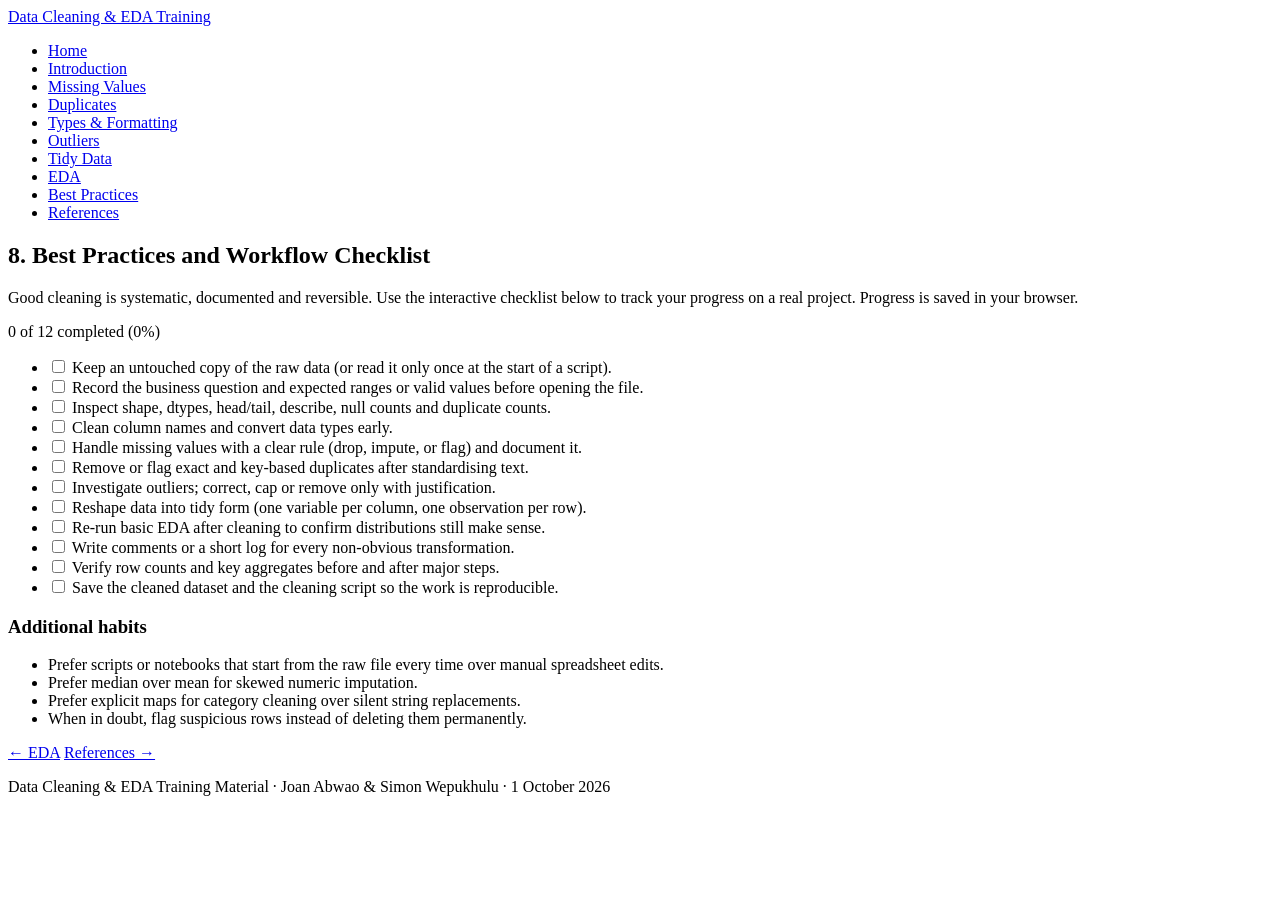
==== best-practices.html @ 7a4166fb "Add files via upload" ====
<!DOCTYPE html>
<html lang="en">
<head>
  <meta charset="UTF-8">
  <meta name="viewport" content="width=device-width, initial-scale=1.0">
  <title>Best Practices - Data Cleaning &amp; EDA Tutorial</title>
  <link rel="stylesheet" href="../css/styles.css">
</head>
<body>
  <header class="site-header">
    <div class="header-inner">
      <a href="../index.html" class="site-title">Data Cleaning &amp; EDA Training</a>
      <nav>
        <ul class="nav-links">
          <li><a href="../index.html">Home</a></li>
          <li><a href="introduction.html">Introduction</a></li>
          <li><a href="missing-values.html">Missing Values</a></li>
          <li><a href="duplicates.html">Duplicates</a></li>
          <li><a href="types-formatting.html">Types &amp; Formatting</a></li>
          <li><a href="outliers.html">Outliers</a></li>
          <li><a href="tidy-data.html">Tidy Data</a></li>
          <li><a href="eda.html">EDA</a></li>
          <li><a href="best-practices.html" class="active">Best Practices</a></li>
          <li><a href="references.html">References</a></li>
        </ul>
      </nav>
    </div>
  </header>

  <main class="container">
    <section class="card">
      <h2>8. Best Practices and Workflow Checklist</h2>
      <p>
        Good cleaning is systematic, documented and reversible. Use the interactive checklist
        below to track your progress on a real project. Progress is saved in your browser.
      </p>

      <div class="progress-wrap">
        <p class="progress-label">0 of 12 completed (0%)</p>
        <div class="progress-bar"><div class="progress-fill"></div></div>
      </div>

      <ul class="checklist" data-id="workflow">
        <li>
          <input type="checkbox" id="c1">
          <label for="c1">Keep an untouched copy of the raw data (or read it only once at the start of a script).</label>
        </li>
        <li>
          <input type="checkbox" id="c2">
          <label for="c2">Record the business question and expected ranges or valid values before opening the file.</label>
        </li>
        <li>
          <input type="checkbox" id="c3">
          <label for="c3">Inspect shape, dtypes, head/tail, describe, null counts and duplicate counts.</label>
        </li>
        <li>
          <input type="checkbox" id="c4">
          <label for="c4">Clean column names and convert data types early.</label>
        </li>
        <li>
          <input type="checkbox" id="c5">
          <label for="c5">Handle missing values with a clear rule (drop, impute, or flag) and document it.</label>
        </li>
        <li>
          <input type="checkbox" id="c6">
          <label for="c6">Remove or flag exact and key-based duplicates after standardising text.</label>
        </li>
        <li>
          <input type="checkbox" id="c7">
          <label for="c7">Investigate outliers; correct, cap or remove only with justification.</label>
        </li>
        <li>
          <input type="checkbox" id="c8">
          <label for="c8">Reshape data into tidy form (one variable per column, one observation per row).</label>
        </li>
        <li>
          <input type="checkbox" id="c9">
          <label for="c9">Re-run basic EDA after cleaning to confirm distributions still make sense.</label>
        </li>
        <li>
          <input type="checkbox" id="c10">
          <label for="c10">Write comments or a short log for every non-obvious transformation.</label>
        </li>
        <li>
          <input type="checkbox" id="c11">
          <label for="c11">Verify row counts and key aggregates before and after major steps.</label>
        </li>
        <li>
          <input type="checkbox" id="c12">
          <label for="c12">Save the cleaned dataset and the cleaning script so the work is reproducible.</label>
        </li>
      </ul>

      <h3>Additional habits</h3>
      <ul>
        <li>Prefer scripts or notebooks that start from the raw file every time over manual spreadsheet edits.</li>
        <li>Prefer median over mean for skewed numeric imputation.</li>
        <li>Prefer explicit maps for category cleaning over silent string replacements.</li>
        <li>When in doubt, flag suspicious rows instead of deleting them permanently.</li>
      </ul>
    </section>

    <div class="page-nav">
      <a href="eda.html">&larr; EDA</a>
      <a href="references.html">References &rarr;</a>
    </div>
  </main>

  <footer class="site-footer">
    <p>Data Cleaning &amp; EDA Training Material &middot; Joan Abwao &amp; Simon Wepukhulu &middot; 1 October 2026</p>
  </footer>
  <script src="../js/main.js"></script>
</body>
</html>
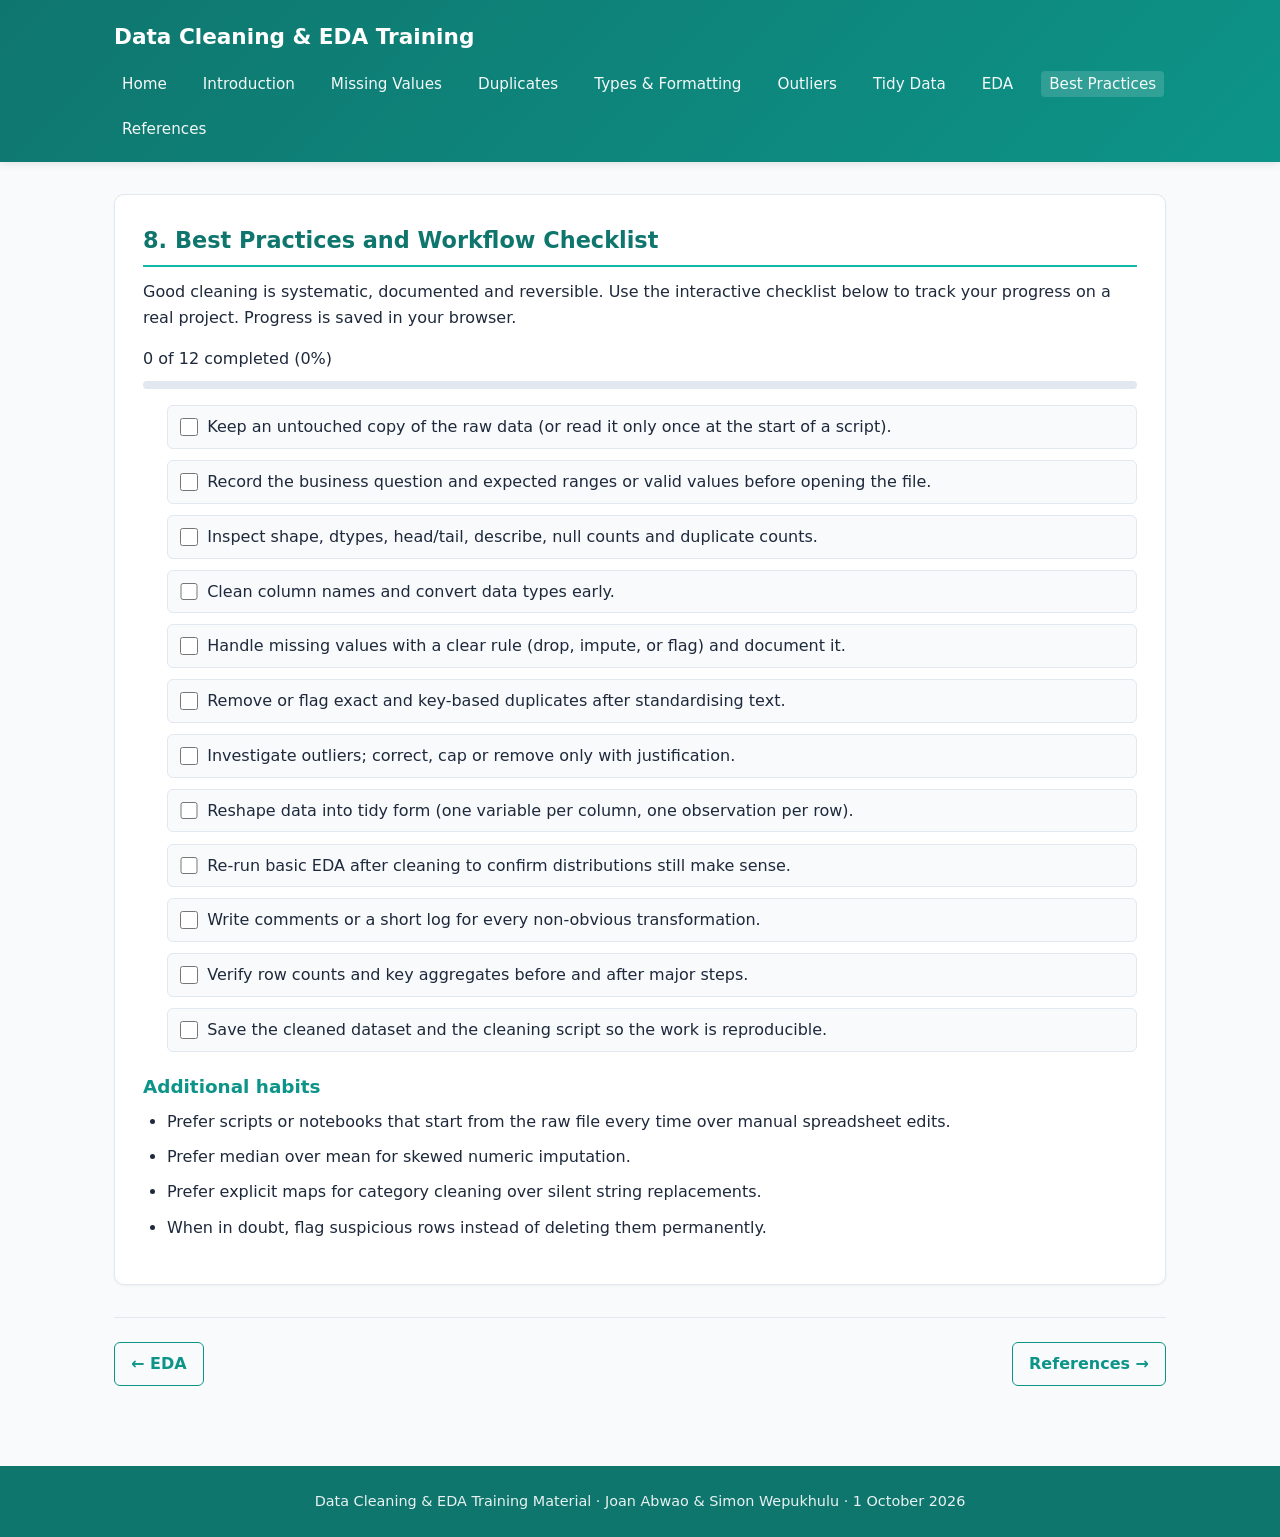
==== commit 43c9e38f: "Add files via upload" ====
--- a/best-practices.html
+++ b/best-practices.html
@@ -4,15 +4,15 @@
   <meta charset="UTF-8">
   <meta name="viewport" content="width=device-width, initial-scale=1.0">
   <title>Best Practices - Data Cleaning &amp; EDA Tutorial</title>
-  <link rel="stylesheet" href="../css/styles.css">
+  <link rel="stylesheet" href="styles.css">
 </head>
 <body>
   <header class="site-header">
     <div class="header-inner">
-      <a href="../index.html" class="site-title">Data Cleaning &amp; EDA Training</a>
+      <a href="index.html" class="site-title">Data Cleaning &amp; EDA Training</a>
       <nav>
         <ul class="nav-links">
-          <li><a href="../index.html">Home</a></li>
+          <li><a href="index.html">Home</a></li>
           <li><a href="introduction.html">Introduction</a></li>
           <li><a href="missing-values.html">Missing Values</a></li>
           <li><a href="duplicates.html">Duplicates</a></li>
@@ -109,6 +109,6 @@
   <footer class="site-footer">
     <p>Data Cleaning &amp; EDA Training Material &middot; Joan Abwao &amp; Simon Wepukhulu &middot; 1 October 2026</p>
   </footer>
-  <script src="../js/main.js"></script>
+  <script src="main.js"></script>
 </body>
 </html>
--- a/styles.css
+++ b/styles.css
@@ -0,0 +1,412 @@
+/* Data Cleaning & EDA Tutorial Styles */
+:root {
+  --primary: #0d9488;
+  --primary-dark: #0f766e;
+  --primary-light: #14b8a6;
+  --accent: #0ea5e9;
+  --bg: #f8fafc;
+  --bg-card: #ffffff;
+  --text: #1e293b;
+  --text-muted: #64748b;
+  --border: #e2e8f0;
+  --code-bg: #f1f5f9;
+  --success: #10b981;
+  --warning: #f59e0b;
+  --danger: #ef4444;
+}
+
+* {
+  box-sizing: border-box;
+  margin: 0;
+  padding: 0;
+}
+
+html {
+  scroll-behavior: smooth;
+}
+
+body {
+  font-family: 'Segoe UI', system-ui, -apple-system, sans-serif;
+  line-height: 1.6;
+  color: var(--text);
+  background: var(--bg);
+  min-height: 100vh;
+}
+
+/* Header */
+.site-header {
+  background: linear-gradient(135deg, var(--primary-dark), var(--primary));
+  color: white;
+  padding: 1.25rem 0;
+  box-shadow: 0 2px 8px rgba(0,0,0,0.1);
+  position: sticky;
+  top: 0;
+  z-index: 100;
+}
+
+.header-inner {
+  max-width: 1100px;
+  margin: 0 auto;
+  padding: 0 1.5rem;
+  display: flex;
+  justify-content: space-between;
+  align-items: center;
+  flex-wrap: wrap;
+  gap: 1rem;
+}
+
+.site-title {
+  font-size: 1.35rem;
+  font-weight: 700;
+  text-decoration: none;
+  color: white;
+}
+
+.site-title:hover {
+  opacity: 0.9;
+}
+
+.nav-links {
+  display: flex;
+  gap: 1.25rem;
+  flex-wrap: wrap;
+  list-style: none;
+}
+
+.nav-links a {
+  color: rgba(255,255,255,0.95);
+  text-decoration: none;
+  font-size: 0.95rem;
+  font-weight: 500;
+  padding: 0.25rem 0.5rem;
+  border-radius: 4px;
+  transition: background 0.2s;
+}
+
+.nav-links a:hover,
+.nav-links a.active {
+  background: rgba(255,255,255,0.15);
+}
+
+/* Main layout */
+.container {
+  max-width: 1100px;
+  margin: 0 auto;
+  padding: 2rem 1.5rem;
+}
+
+/* Hero / Home */
+.hero {
+  background: var(--bg-card);
+  border-radius: 12px;
+  padding: 2.5rem;
+  margin-bottom: 2rem;
+  box-shadow: 0 1px 3px rgba(0,0,0,0.06);
+  border: 1px solid var(--border);
+}
+
+.hero h1 {
+  font-size: 2rem;
+  color: var(--primary-dark);
+  margin-bottom: 0.75rem;
+}
+
+.hero .meta {
+  color: var(--text-muted);
+  font-size: 0.95rem;
+  margin-bottom: 1.25rem;
+}
+
+.hero .meta strong {
+  color: var(--text);
+}
+
+.hero p {
+  margin-bottom: 1rem;
+  max-width: 70ch;
+}
+
+/* Cards / Sections */
+.card {
+  background: var(--bg-card);
+  border-radius: 10px;
+  padding: 1.75rem;
+  margin-bottom: 1.5rem;
+  box-shadow: 0 1px 3px rgba(0,0,0,0.05);
+  border: 1px solid var(--border);
+}
+
+.card h2 {
+  font-size: 1.4rem;
+  color: var(--primary-dark);
+  margin-bottom: 0.75rem;
+  padding-bottom: 0.4rem;
+  border-bottom: 2px solid var(--primary-light);
+}
+
+.card h3 {
+  font-size: 1.15rem;
+  color: var(--primary);
+  margin: 1.25rem 0 0.5rem;
+}
+
+.card p, .card li {
+  margin-bottom: 0.6rem;
+}
+
+.card ul, .card ol {
+  margin-left: 1.5rem;
+  margin-bottom: 1rem;
+}
+
+/* TOC */
+.toc {
+  background: var(--bg-card);
+  border-radius: 10px;
+  padding: 1.5rem 1.75rem;
+  border: 1px solid var(--border);
+}
+
+.toc h2 {
+  font-size: 1.25rem;
+  color: var(--primary-dark);
+  margin-bottom: 1rem;
+}
+
+.toc ol {
+  list-style: none;
+  counter-reset: toc;
+}
+
+.toc li {
+  counter-increment: toc;
+  margin-bottom: 0.6rem;
+}
+
+.toc li::before {
+  content: counter(toc) ". ";
+  color: var(--primary);
+  font-weight: 600;
+}
+
+.toc a {
+  color: var(--text);
+  text-decoration: none;
+  font-weight: 500;
+}
+
+.toc a:hover {
+  color: var(--primary);
+  text-decoration: underline;
+}
+
+/* Code blocks */
+pre {
+  background: var(--code-bg);
+  border: 1px solid var(--border);
+  border-radius: 8px;
+  padding: 1rem 1.25rem;
+  overflow-x: auto;
+  margin: 1rem 0;
+  font-size: 0.9rem;
+  line-height: 1.5;
+  position: relative;
+}
+
+code {
+  font-family: 'Consolas', 'Monaco', 'Courier New', monospace;
+  font-size: 0.9em;
+}
+
+p code, li code {
+  background: var(--code-bg);
+  padding: 0.15rem 0.4rem;
+  border-radius: 4px;
+  color: var(--primary-dark);
+}
+
+.copy-btn {
+  position: absolute;
+  top: 0.5rem;
+  right: 0.5rem;
+  background: var(--primary);
+  color: white;
+  border: none;
+  padding: 0.3rem 0.7rem;
+  border-radius: 4px;
+  font-size: 0.75rem;
+  cursor: pointer;
+  opacity: 0.85;
+}
+
+.copy-btn:hover {
+  opacity: 1;
+}
+
+/* Callouts */
+.callout {
+  padding: 1rem 1.25rem;
+  border-radius: 8px;
+  margin: 1.25rem 0;
+  border-left: 4px solid;
+}
+
+.callout-info {
+  background: #ecfdf5;
+  border-color: var(--primary);
+}
+
+.callout-tip {
+  background: #f0f9ff;
+  border-color: var(--accent);
+}
+
+.callout-warn {
+  background: #fffbeb;
+  border-color: var(--warning);
+}
+
+.callout strong {
+  display: block;
+  margin-bottom: 0.3rem;
+}
+
+/* Tables */
+table {
+  width: 100%;
+  border-collapse: collapse;
+  margin: 1rem 0;
+  font-size: 0.95rem;
+}
+
+th, td {
+  border: 1px solid var(--border);
+  padding: 0.6rem 0.9rem;
+  text-align: left;
+}
+
+th {
+  background: var(--primary);
+  color: white;
+  font-weight: 600;
+}
+
+tr:nth-child(even) {
+  background: #f8fafc;
+}
+
+/* Checklist interactive */
+.checklist {
+  list-style: none;
+  margin-left: 0;
+}
+
+.checklist li {
+  display: flex;
+  align-items: flex-start;
+  gap: 0.6rem;
+  margin-bottom: 0.7rem;
+  padding: 0.5rem 0.75rem;
+  background: var(--bg);
+  border-radius: 6px;
+  border: 1px solid var(--border);
+}
+
+.checklist input[type="checkbox"] {
+  margin-top: 0.25rem;
+  width: 1.1rem;
+  height: 1.1rem;
+  accent-color: var(--primary);
+  cursor: pointer;
+}
+
+.checklist label {
+  cursor: pointer;
+  flex: 1;
+}
+
+/* Progress bar for checklist */
+.progress-wrap {
+  margin: 1rem 0;
+}
+
+.progress-bar {
+  height: 8px;
+  background: var(--border);
+  border-radius: 4px;
+  overflow: hidden;
+}
+
+.progress-fill {
+  height: 100%;
+  background: var(--primary);
+  width: 0%;
+  transition: width 0.3s ease;
+}
+
+/* Footer */
+.site-footer {
+  background: var(--primary-dark);
+  color: rgba(255,255,255,0.9);
+  text-align: center;
+  padding: 1.5rem;
+  margin-top: 3rem;
+  font-size: 0.9rem;
+}
+
+.site-footer a {
+  color: white;
+  text-decoration: underline;
+}
+
+/* References */
+.refs ol {
+  margin-left: 1.5rem;
+}
+
+.refs li {
+  margin-bottom: 0.75rem;
+}
+
+.refs a {
+  color: var(--primary);
+  word-break: break-all;
+}
+
+/* Responsive */
+@media (max-width: 700px) {
+  .hero h1 {
+    font-size: 1.5rem;
+  }
+  .header-inner {
+    flex-direction: column;
+    align-items: flex-start;
+  }
+  .nav-links {
+    gap: 0.75rem;
+  }
+}
+
+/* Page nav */
+.page-nav {
+  display: flex;
+  justify-content: space-between;
+  margin-top: 2rem;
+  padding-top: 1.5rem;
+  border-top: 1px solid var(--border);
+}
+
+.page-nav a {
+  color: var(--primary);
+  text-decoration: none;
+  font-weight: 600;
+  padding: 0.5rem 1rem;
+  border: 1px solid var(--primary);
+  border-radius: 6px;
+  transition: all 0.2s;
+}
+
+.page-nav a:hover {
+  background: var(--primary);
+  color: white;
+}
